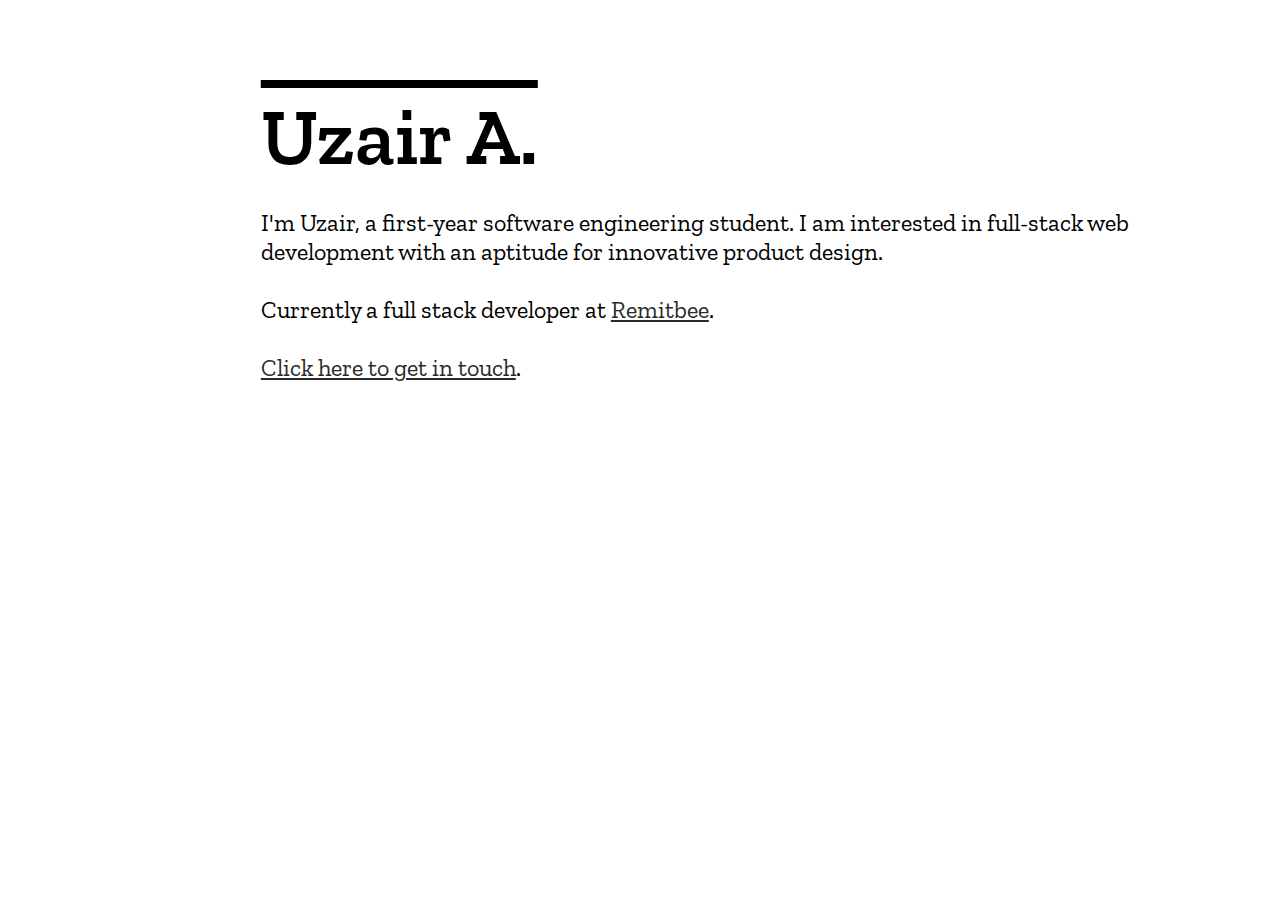
==== about.html @ 7f0a75fc "gh fix" ====
<!doctype html>
<html lang="en">
  <head>
    <!-- Required meta tags -->
    <meta charset="utf-8">
    <meta name="viewport" content="width=device-width, initial-scale=1, shrink-to-fit=no">

    <!-- Bootstrap CSS -->
    <link rel="stylesheet" href="https://stackpath.bootstrapcdn.com/bootstrap/4.5.0/css/bootstrap.min.css" integrity="sha384-9aIt2nRpC12Uk9gS9baDl411NQApFmC26EwAOH8WgZl5MYYxFfc+NcPb1dKGj7Sk" crossorigin="anonymous">
    <link rel="stylesheet" type="text/css" href="styles/main.css">

    <!-- Fonts -->
    <link href="https://fonts.googleapis.com/css2?family=Raleway&family=Lato&family=Zilla+Slab:wght@400;600&display=swap" rel="stylesheet">
    
    <title>About Me | Uzair Ahmad</title>
    <link rel="icon" href="assets/uz.png">
  </head>


  <body>
    <div class="page-container">
      <div class="header">
        <a href="index.html" style="text-decoration: none"><span id="name" class="link">Uzair A.</span></a>
      </div>

      <div class="about">
        <p>
          I'm Uzair, a first-year software engineering student. I am interested in full-stack web development with an aptitude for innovative product design.
          <br><br>
          Currently a full stack developer at 
          <a target="_blank" href="https://www.remitbee.com/" class="link" style="font-size: 1em;">Remitbee</a>.
          <br><br>
          <a href="contact.html" class="link" style="font-size: 1em;">Click here to get in touch</a>.
        </p>
      </div>
    </div>
    <!-- Optional JavaScript -->
    <!-- jQuery first, then Popper.js, then Bootstrap JS -->
    <script src="https://code.jquery.com/jquery-3.5.1.slim.min.js" integrity="sha384-DfXdz2htPH0lsSSs5nCTpuj/zy4C+OGpamoFVy38MVBnE+IbbVYUew+OrCXaRkfj" crossorigin="anonymous"></script>
    <script src="https://cdn.jsdelivr.net/npm/popper.js@1.16.0/dist/umd/popper.min.js" integrity="sha384-Q6E9RHvbIyZFJoft+2mJbHaEWldlvI9IOYy5n3zV9zzTtmI3UksdQRVvoxMfooAo" crossorigin="anonymous"></script>
    <script src="https://stackpath.bootstrapcdn.com/bootstrap/4.5.0/js/bootstrap.min.js" integrity="sha384-OgVRvuATP1z7JjHLkuOU7Xw704+h835Lr+6QL9UvYjZE3Ipu6Tp75j7Bh/kR0JKI" crossorigin="anonymous"></script>
  </body>
</html>
---- styles/main.css ----
.page-container {
    height: 100%;
    margin-left: 20%;
    margin-top: 7%;
    margin-right: 10%;
}
@media only screen and (max-width: 700px) {
    .page-container {
        margin-left: 5%;
        margin-right: 5%;
        margin-top: 30%;
    }
}

/* Main page name and title */
#name {
    font-family: 'Zilla Slab', serif;
    font-weight: 600;
    font-size: 5em;
    text-decoration: overline;
    color: black;
}

#title {
    font-family: 'Zilla Slab', serif;
    font-weight: 300;
    font-size: 4em;
}
@media only screen and (max-width: 700px) {
    #name {
        font-size: 4em;
    }
    #title {
        font-size: 2em;
    }
}

.navBar {
    display: flex;
    flex-wrap: wrap;
    margin-top: 2em;
    justify-content: flex-start;
}
.navBar > a{
    margin-right: 5%;
    font-size: 1.5em;
}

/* All links */
.link {
    /* Text styling */
    color: #2a2a2a;
    font-family: 'Zilla Slab';
    text-decoration: underline;
}
.link:hover {
    background-color: #B4D5FE;
    color: #2a2a2a;
}

/* Icons on contact page */
.contactImg {
    width: 2.5em;
    font-size: 1.5em;
}

/* Portfolio page expanding cards */
.full-container {
    display: flex;
    justify-content: space-between;
    flex-wrap: wrap;
}
.card-container {
    display: flex;
    justify-content: left;
    flex-direction: column;
}
.card-wrapper {
    font-size: 1.5em;
    box-shadow: 0 0.6em 1.4em 0.1em #b4b4b4;    
    border-radius: 6px;
    max-height: 5em;
    overflow: hidden;
    padding: 1em;
    text-align: center;
    width: 12.5em;
    margin-bottom: 2em;
    transition: max-height 400ms ease-in-out;
}
.card-wrapper:hover {
    box-shadow: 0 0.6em 1.4em 0.1em #797979;    
    cursor: pointer;
    max-height: 28em;
}
.card-reveal {
    font-size: 0.5em;
}
.btn-container {
    display: flex;
    justify-content: space-evenly;
}
.portfolio-btn {
    height: 2em;
    width: 6em;
    font-size: 1.3em;
    border-style: outset;
}


p {
    font-family: "Zilla Slab", serif;
    font-weight: 400;
    font-size: 1.5em;
}
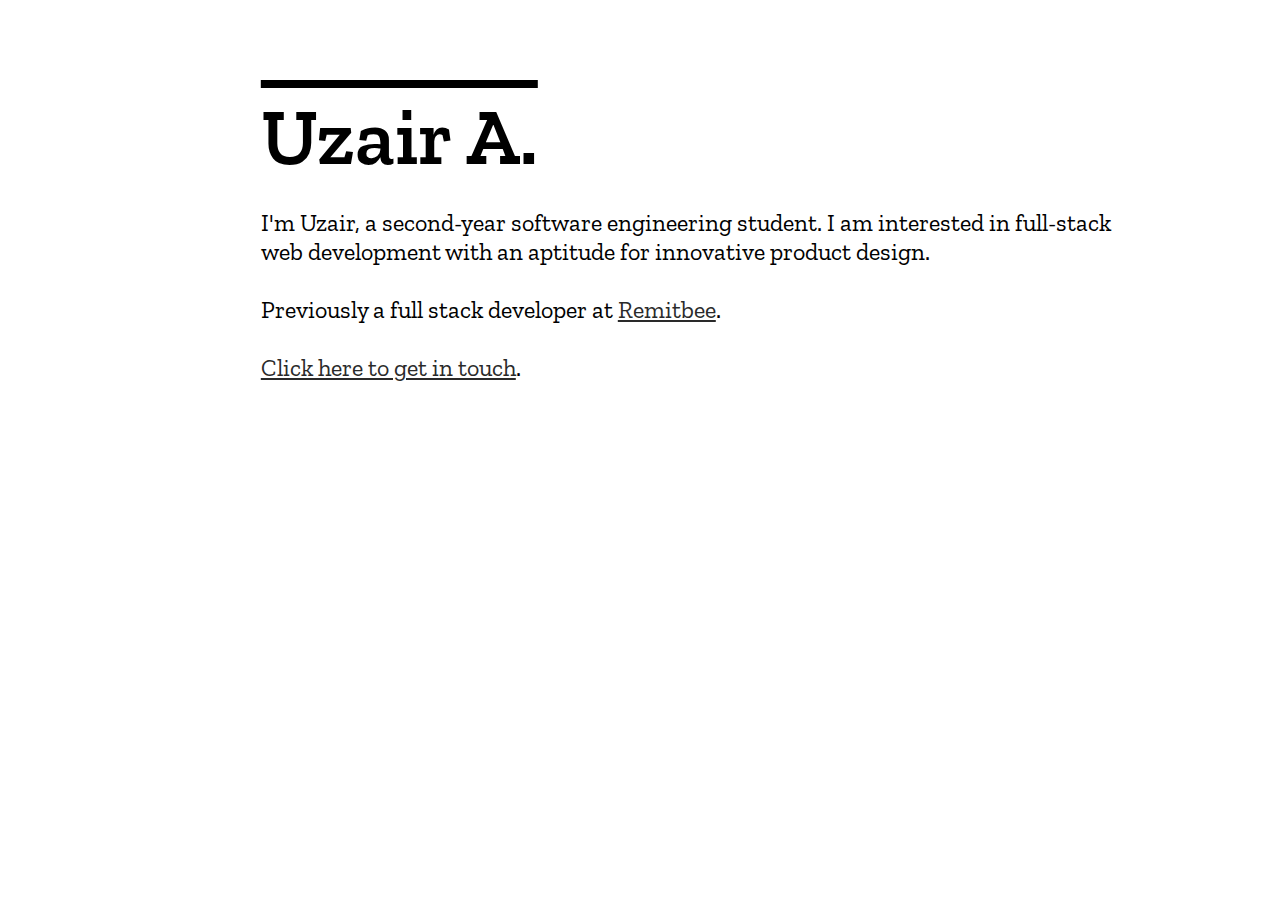
==== commit 97efae6a: "+1 year nice" ====
--- a/about.html
+++ b/about.html
@@ -12,7 +12,7 @@
     <!-- Fonts -->
     <link href="https://fonts.googleapis.com/css2?family=Raleway&family=Lato&family=Zilla+Slab:wght@400;600&display=swap" rel="stylesheet">
     
-    <title>About Me | Uzair Ahmad</title>
+    <title>About | Uzair Ahmad</title>
     <link rel="icon" href="assets/uz.png">
   </head>
 
@@ -25,9 +25,9 @@
 
       <div class="about">
         <p>
-          I'm Uzair, a first-year software engineering student. I am interested in full-stack web development with an aptitude for innovative product design.
+          I'm Uzair, a second-year software engineering student. I am interested in full-stack web development with an aptitude for innovative product design.
           <br><br>
-          Currently a full stack developer at 
+          Previously a full stack developer at 
           <a target="_blank" href="https://www.remitbee.com/" class="link" style="font-size: 1em;">Remitbee</a>.
           <br><br>
           <a href="contact.html" class="link" style="font-size: 1em;">Click here to get in touch</a>.
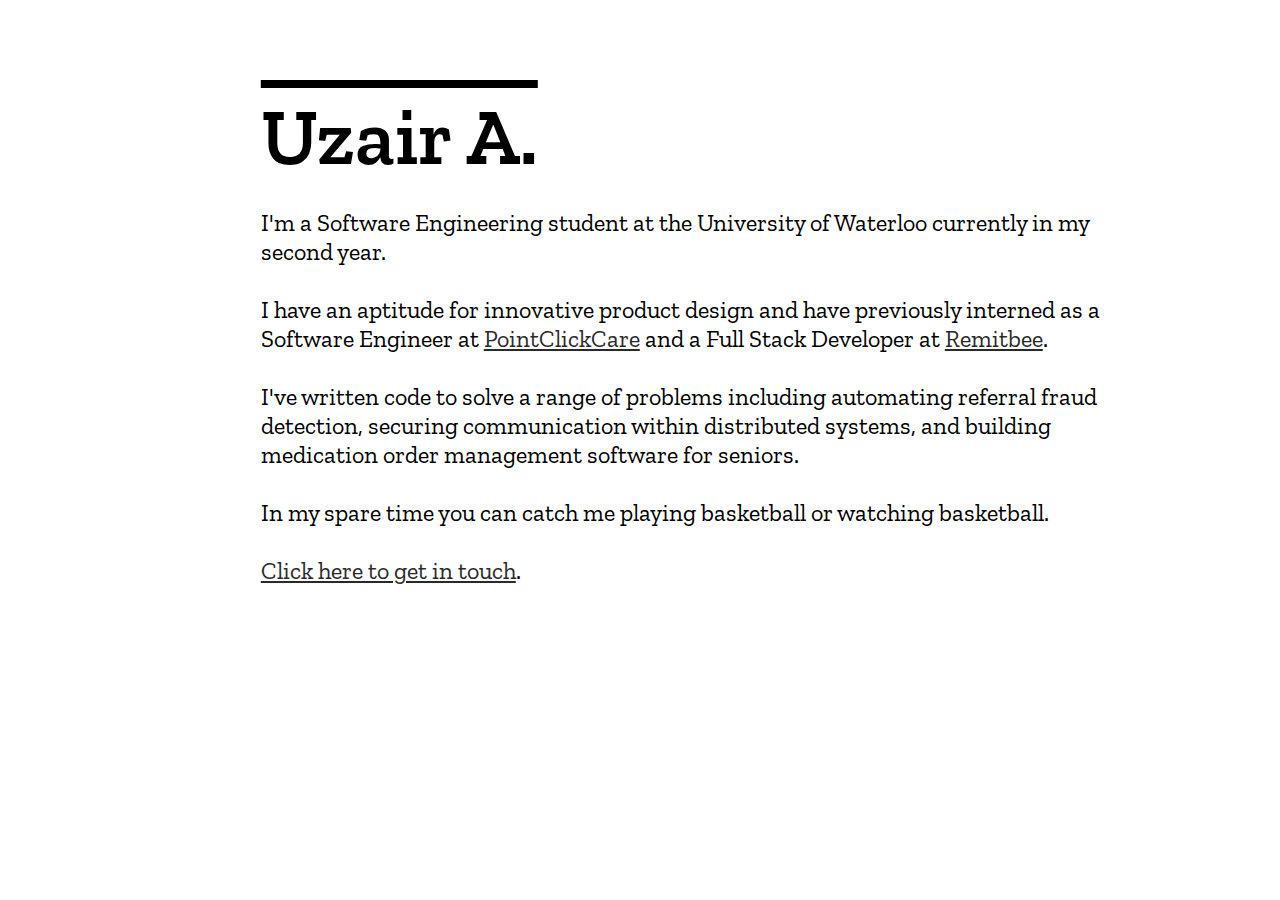
==== commit 4938d880: "character development" ====
--- a/about.html
+++ b/about.html
@@ -25,10 +25,16 @@
 
       <div class="about">
         <p>
-          I'm Uzair, a second-year software engineering student. I am interested in full-stack web development with an aptitude for innovative product design.
+          I'm a Software Engineering student at the University of Waterloo currently in my second year.
           <br><br>
-          Previously a full stack developer at 
+          I have an aptitude for innovative product design and have previously interned as a Software Engineer at 
+          <a target="_blank" href="https://pointclickcare.com/" class="link" style="font-size: 1em;">PointClickCare</a>
+          and a Full Stack Developer at
           <a target="_blank" href="https://www.remitbee.com/" class="link" style="font-size: 1em;">Remitbee</a>.
+          <br><br>
+          I've written code to solve a range of problems including automating referral fraud detection, securing communication within distributed systems, and building medication order management software for seniors.
+          <br><br>
+          In my spare time you can catch me playing basketball or watching basketball.
           <br><br>
           <a href="contact.html" class="link" style="font-size: 1em;">Click here to get in touch</a>.
         </p>
--- a/styles/main.css
+++ b/styles/main.css
@@ -6,8 +6,8 @@
 }
 @media only screen and (max-width: 700px) {
     .page-container {
-        margin-left: 5%;
-        margin-right: 5%;
+        margin-left: 15px;
+        margin-right: 15px;
         margin-top: 30%;
     }
 }
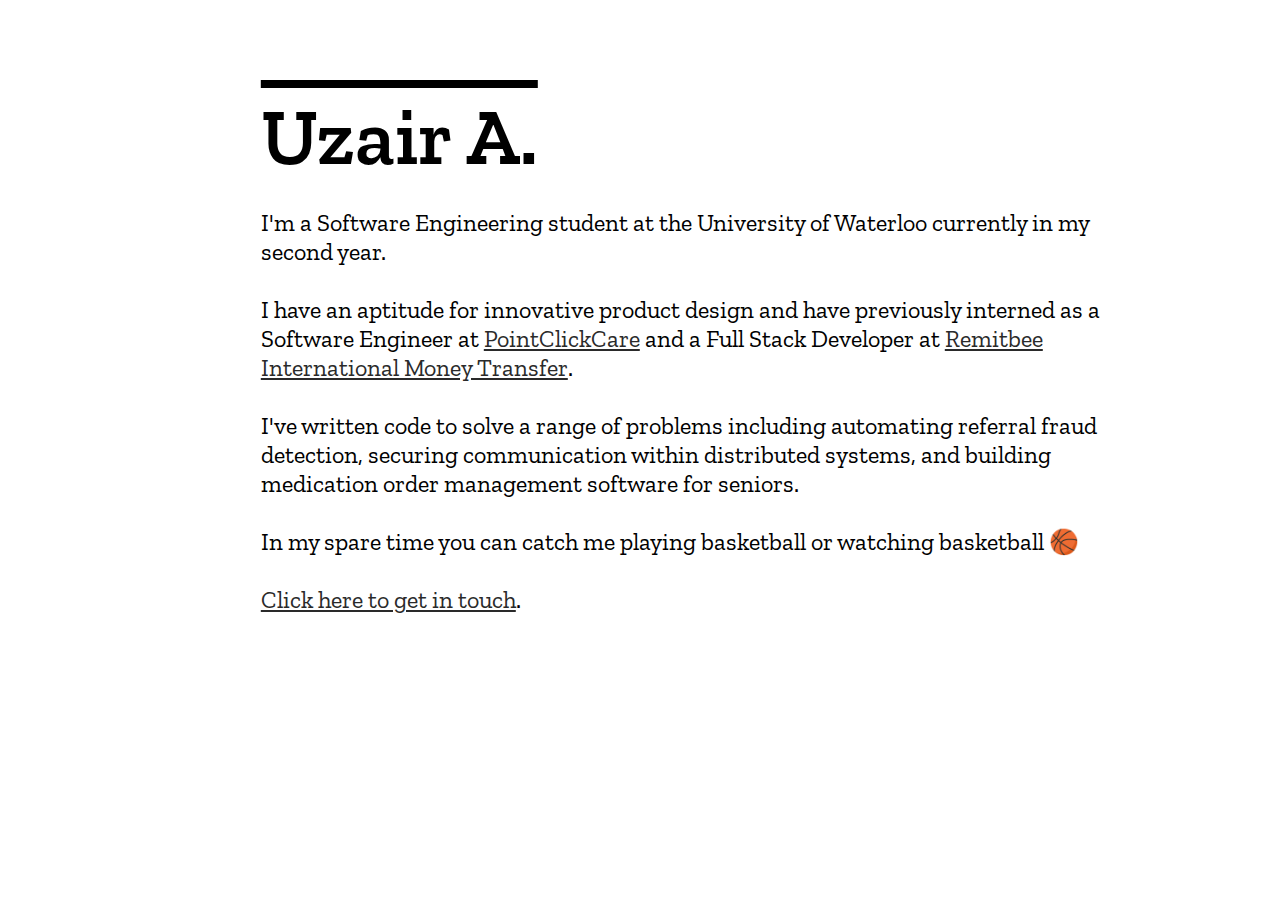
==== commit d5b99a2e: "update about, remove click event on homepage background art" ====
--- a/about.html
+++ b/about.html
@@ -30,11 +30,11 @@
           I have an aptitude for innovative product design and have previously interned as a Software Engineer at 
           <a target="_blank" href="https://pointclickcare.com/" class="link" style="font-size: 1em;">PointClickCare</a>
           and a Full Stack Developer at
-          <a target="_blank" href="https://www.remitbee.com/" class="link" style="font-size: 1em;">Remitbee</a>.
+          <a target="_blank" href="https://www.remitbee.com/" class="link" style="font-size: 1em;">Remitbee International Money Transfer</a>.
           <br><br>
           I've written code to solve a range of problems including automating referral fraud detection, securing communication within distributed systems, and building medication order management software for seniors.
           <br><br>
-          In my spare time you can catch me playing basketball or watching basketball.
+          In my spare time you can catch me playing basketball or watching basketball 🏀
           <br><br>
           <a href="contact.html" class="link" style="font-size: 1em;">Click here to get in touch</a>.
         </p>
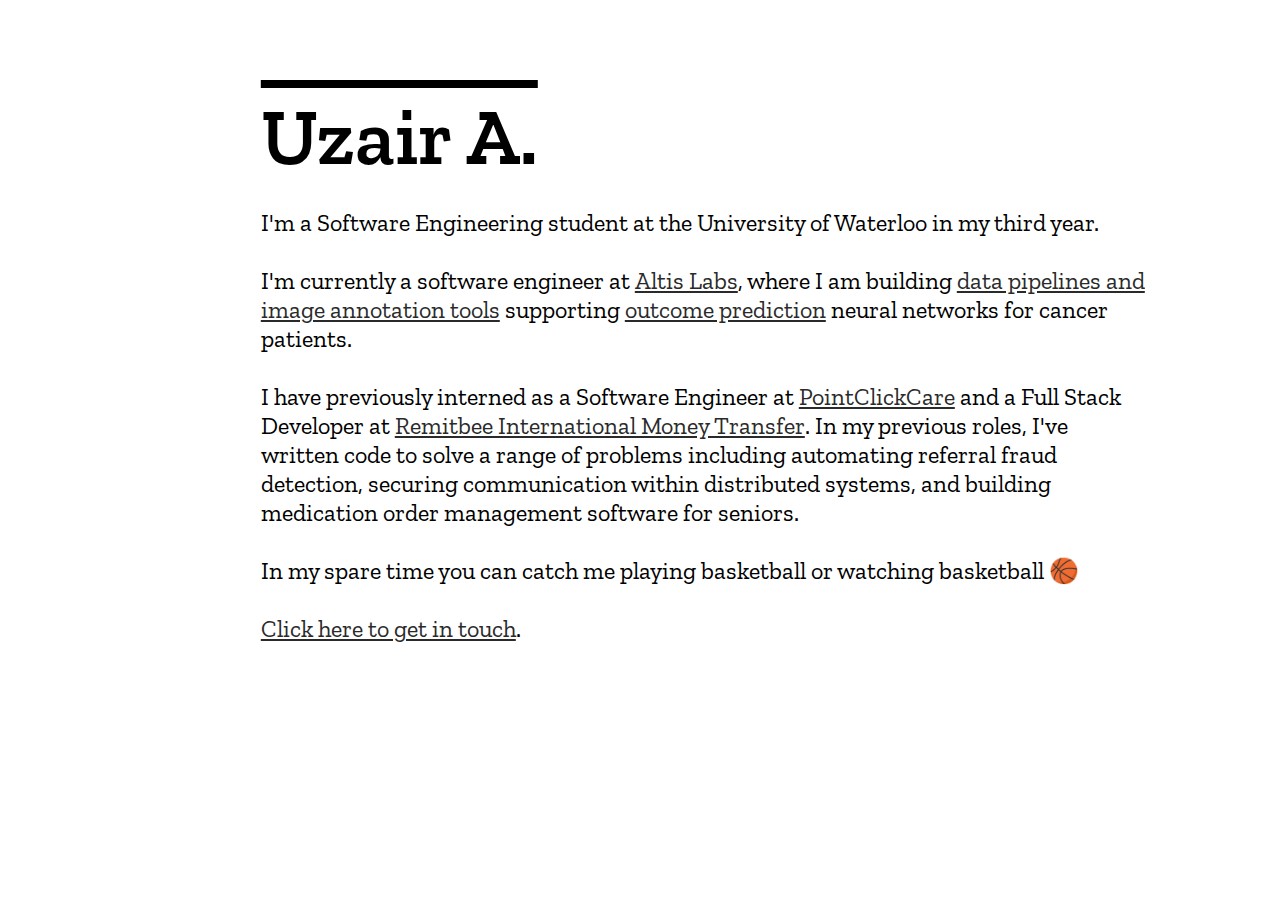
==== commit fd6eb230: "third year?" ====
--- a/about.html
+++ b/about.html
@@ -25,14 +25,16 @@
 
       <div class="about">
         <p>
-          I'm a Software Engineering student at the University of Waterloo currently in my second year.
+          I'm a Software Engineering student at the University of Waterloo in my third year.
           <br><br>
-          I have an aptitude for innovative product design and have previously interned as a Software Engineer at 
+          I'm currently a software engineer at <a target="_blank" href="https://www.altislabs.com/" class="link" style="font-size: 1em;">Altis Labs</a>,
+          where I am building <a target="_blank" href="https://www.altislabs.com/product" class="link" style="font-size: 1em;">data pipelines and image annotation tools</a> supporting <a target="_blank" href="https://www.altislabs.com/approach" class="link" style="font-size: 1em;">outcome prediction</a> neural networks for cancer patients.
+          <br><br>
+          I have previously interned as a Software Engineer at 
           <a target="_blank" href="https://pointclickcare.com/" class="link" style="font-size: 1em;">PointClickCare</a>
           and a Full Stack Developer at
           <a target="_blank" href="https://www.remitbee.com/" class="link" style="font-size: 1em;">Remitbee International Money Transfer</a>.
-          <br><br>
-          I've written code to solve a range of problems including automating referral fraud detection, securing communication within distributed systems, and building medication order management software for seniors.
+          In my previous roles, I've written code to solve a range of problems including automating referral fraud detection, securing communication within distributed systems, and building medication order management software for seniors.
           <br><br>
           In my spare time you can catch me playing basketball or watching basketball 🏀
           <br><br>
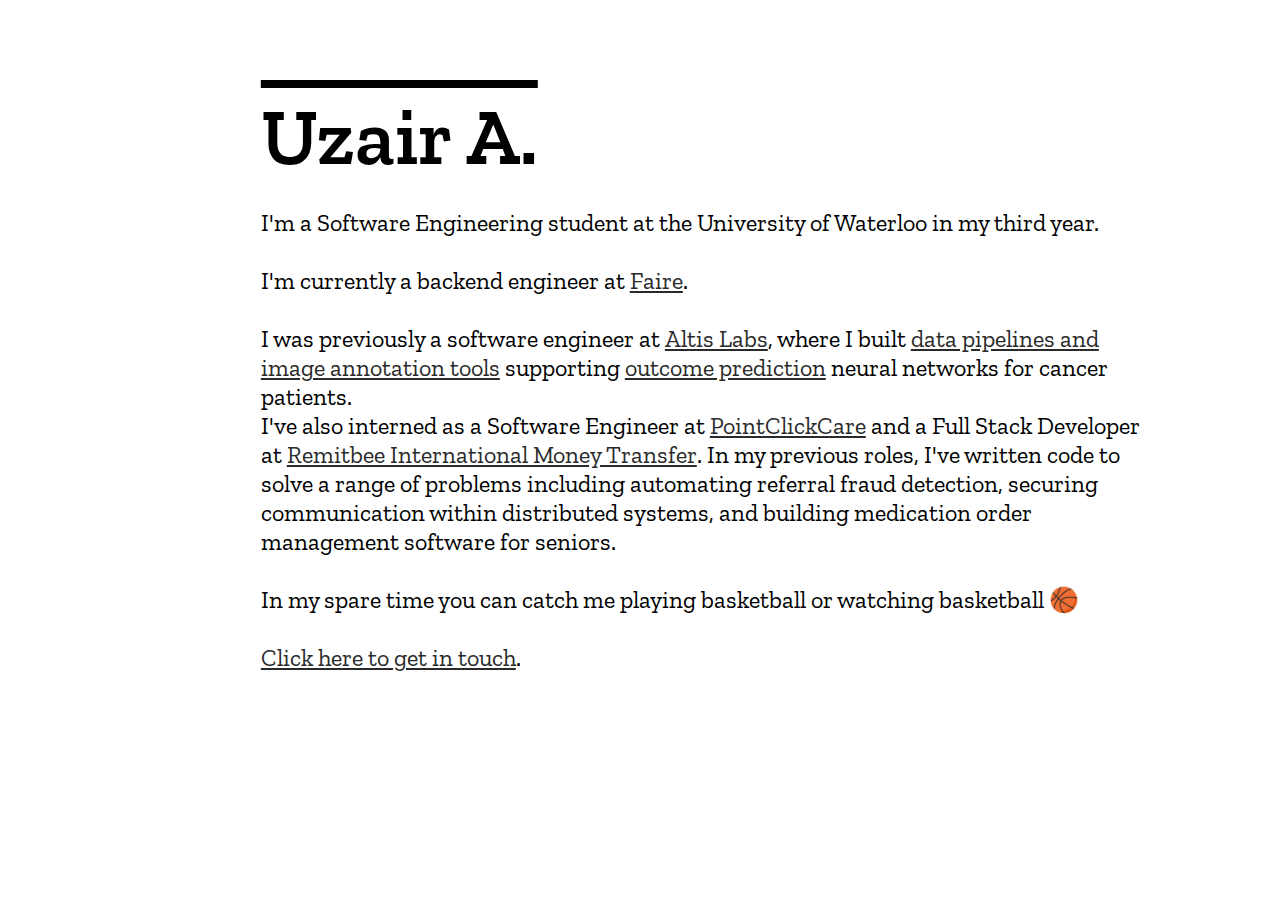
==== commit 23309358: "update about" ====
--- a/about.html
+++ b/about.html
@@ -27,10 +27,12 @@
         <p>
           I'm a Software Engineering student at the University of Waterloo in my third year.
           <br><br>
-          I'm currently a software engineer at <a target="_blank" href="https://www.altislabs.com/" class="link" style="font-size: 1em;">Altis Labs</a>,
-          where I am building <a target="_blank" href="https://www.altislabs.com/product" class="link" style="font-size: 1em;">data pipelines and image annotation tools</a> supporting <a target="_blank" href="https://www.altislabs.com/approach" class="link" style="font-size: 1em;">outcome prediction</a> neural networks for cancer patients.
+          I'm currently a backend engineer at <a target="_blank" href="https://www.faire.com/" class="link" style="font-size: 1em;">Faire</a>.
           <br><br>
-          I have previously interned as a Software Engineer at 
+          I was previously a software engineer at <a target="_blank" href="https://www.altislabs.com/" class="link" style="font-size: 1em;">Altis Labs</a>,
+          where I built <a target="_blank" href="https://www.altislabs.com/product" class="link" style="font-size: 1em;">data pipelines and image annotation tools</a> supporting <a target="_blank" href="https://www.altislabs.com/approach" class="link" style="font-size: 1em;">outcome prediction</a> neural networks for cancer patients.
+          <br>
+          I've also interned as a Software Engineer at 
           <a target="_blank" href="https://pointclickcare.com/" class="link" style="font-size: 1em;">PointClickCare</a>
           and a Full Stack Developer at
           <a target="_blank" href="https://www.remitbee.com/" class="link" style="font-size: 1em;">Remitbee International Money Transfer</a>.
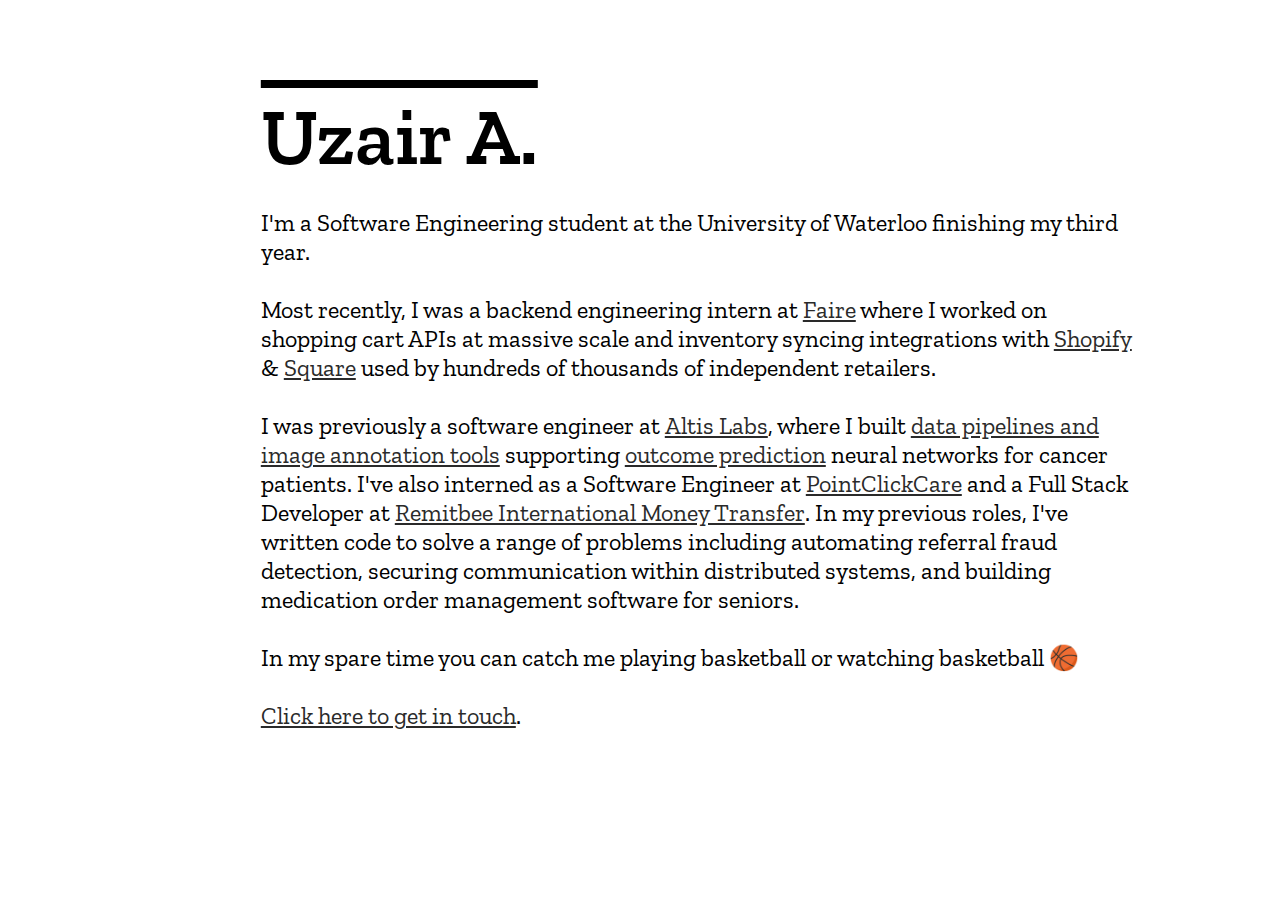
==== commit 144a6223: "update about" ====
--- a/about.html
+++ b/about.html
@@ -25,13 +25,12 @@
 
       <div class="about">
         <p>
-          I'm a Software Engineering student at the University of Waterloo in my third year.
+          I'm a Software Engineering student at the University of Waterloo finishing my third year.
           <br><br>
-          I'm currently a backend engineer at <a target="_blank" href="https://www.faire.com/" class="link" style="font-size: 1em;">Faire</a>.
+          Most recently, I was a backend engineering intern at <a target="_blank" href="https://www.faire.com/" class="link" style="font-size: 1em;">Faire</a> where I worked on shopping cart APIs at massive scale and inventory syncing integrations with <a target="_blank" href="https://www.shopify.com/" class="link" style="font-size: 1em;">Shopify</a> & <a target="_blank" href="https://squareup.com/" class="link" style="font-size: 1em;">Square</a> used by hundreds of thousands of independent retailers.
           <br><br>
           I was previously a software engineer at <a target="_blank" href="https://www.altislabs.com/" class="link" style="font-size: 1em;">Altis Labs</a>,
           where I built <a target="_blank" href="https://www.altislabs.com/product" class="link" style="font-size: 1em;">data pipelines and image annotation tools</a> supporting <a target="_blank" href="https://www.altislabs.com/approach" class="link" style="font-size: 1em;">outcome prediction</a> neural networks for cancer patients.
-          <br>
           I've also interned as a Software Engineer at 
           <a target="_blank" href="https://pointclickcare.com/" class="link" style="font-size: 1em;">PointClickCare</a>
           and a Full Stack Developer at
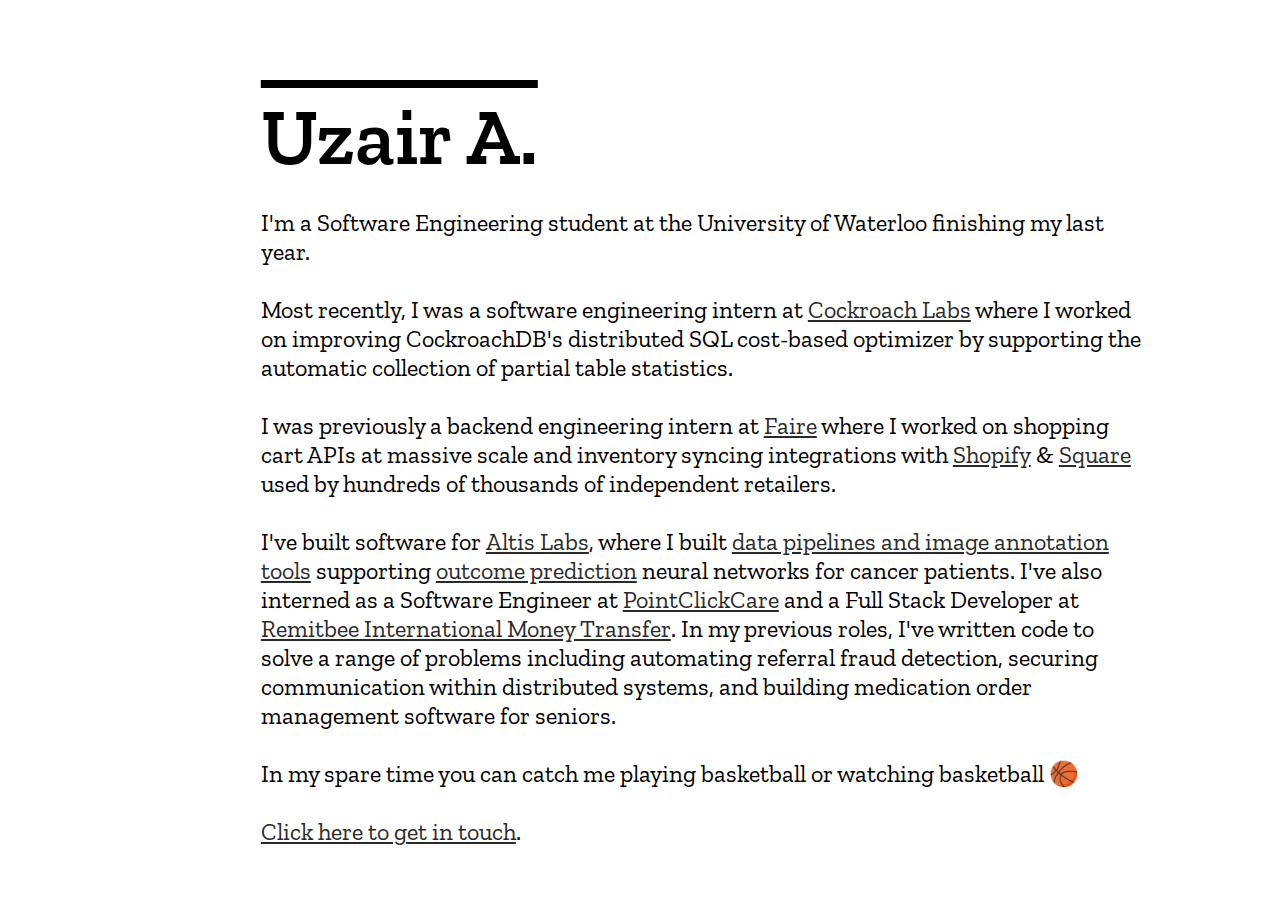
==== commit 0e51f0df: "roach update" ====
--- a/about.html
+++ b/about.html
@@ -25,11 +25,13 @@
 
       <div class="about">
         <p>
-          I'm a Software Engineering student at the University of Waterloo finishing my third year.
+          I'm a Software Engineering student at the University of Waterloo finishing my last year.
           <br><br>
-          Most recently, I was a backend engineering intern at <a target="_blank" href="https://www.faire.com/" class="link" style="font-size: 1em;">Faire</a> where I worked on shopping cart APIs at massive scale and inventory syncing integrations with <a target="_blank" href="https://www.shopify.com/" class="link" style="font-size: 1em;">Shopify</a> & <a target="_blank" href="https://squareup.com/" class="link" style="font-size: 1em;">Square</a> used by hundreds of thousands of independent retailers.
+          Most recently, I was a software engineering intern at <a target="_blank" href="https://www.cockroachlabs.com/" class="link" style="font-size: 1em;">Cockroach Labs</a> where I worked on improving CockroachDB's distributed SQL cost-based optimizer by supporting the automatic collection of partial table statistics.
           <br><br>
-          I was previously a software engineer at <a target="_blank" href="https://www.altislabs.com/" class="link" style="font-size: 1em;">Altis Labs</a>,
+          I was previously a backend engineering intern at <a target="_blank" href="https://www.faire.com/" class="link" style="font-size: 1em;">Faire</a> where I worked on shopping cart APIs at massive scale and inventory syncing integrations with <a target="_blank" href="https://www.shopify.com/" class="link" style="font-size: 1em;">Shopify</a> & <a target="_blank" href="https://squareup.com/" class="link" style="font-size: 1em;">Square</a> used by hundreds of thousands of independent retailers.
+          <br><br>
+          I've built software for <a target="_blank" href="https://www.altislabs.com/" class="link" style="font-size: 1em;">Altis Labs</a>,
           where I built <a target="_blank" href="https://www.altislabs.com/product" class="link" style="font-size: 1em;">data pipelines and image annotation tools</a> supporting <a target="_blank" href="https://www.altislabs.com/approach" class="link" style="font-size: 1em;">outcome prediction</a> neural networks for cancer patients.
           I've also interned as a Software Engineer at 
           <a target="_blank" href="https://pointclickcare.com/" class="link" style="font-size: 1em;">PointClickCare</a>
